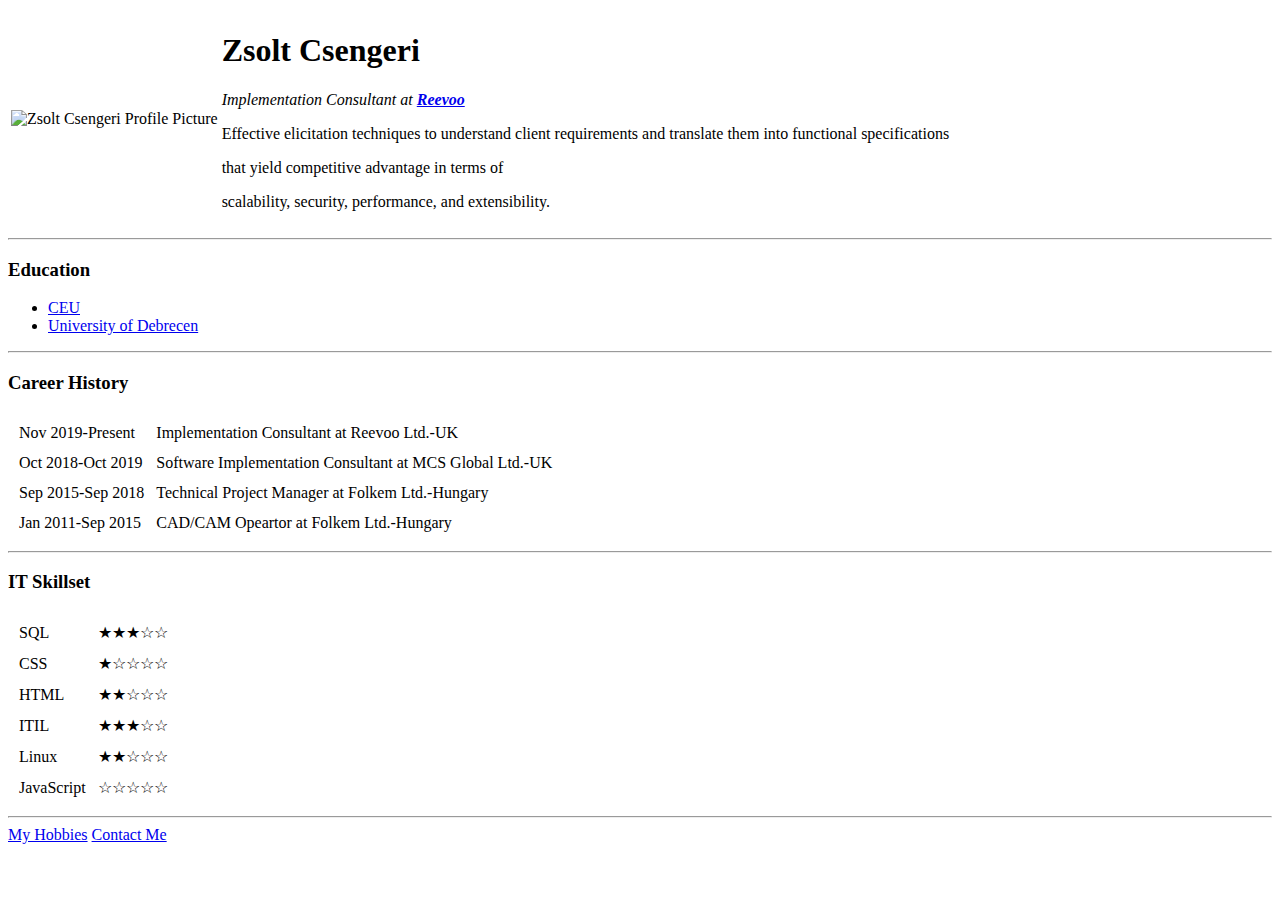
==== index.html @ ad28cb07 "Add initial CV website files" ====
<!DOCTYPE html>
<html lang="en" dir="ltr">

<head>
  <meta charset="utf-8">
  <title>🐺Zsolt's Personal Site</title>
</head>

<body>
  <table>
    <td> <img src="/home/zsolt/Desktop/Web Development/HTML Personal Site/images/Zsolt'sProfile.png" width="180" alt="Zsolt Csengeri Profile Picture">
    </td>
    <td>
      <h1>Zsolt Csengeri</h1>
      <p><em>Implementation Consultant at <strong><a href="https://www.reevoo.com/">Reevoo</a></strong></em></p>
      <p>Effective elicitation techniques to understand client requirements and translate them into functional
        specifications
      <p>that yield competitive advantage in terms of</p>
      <p>scalability, security, performance, and extensibility.</p>
    </td>
  </table>

  <hr>
  <h3>Education</h3>
  <ul>
    <li><a href="/home/zsolt/Desktop/Web Development/HTML Personal Site/CEU MSc Degree (1).pdf">CEU</a></li>
    <li><a href="/home/zsolt/Desktop/Web Development/HTML Personal Site/images/Master.png">University of Debrecen</a></li>
  </ul>
  <hr>
  <h3>Career History</h3>
  <table cellspacing="10">
    <tr>
      <td>Nov 2019-Present </td>
      <td>Implementation Consultant at Reevoo Ltd.-UK</td>
    </tr>
    <tr>
      <td>Oct 2018-Oct 2019</td>
      <td>Software Implementation Consultant at MCS Global Ltd.-UK</td>
    </tr>
    <tr>
      <td>Sep 2015-Sep 2018</td>
      <td>Technical Project Manager at Folkem Ltd.-Hungary</td>
    <tr>
      <td>Jan 2011-Sep 2015</td>
      <td>CAD/CAM Opeartor at Folkem Ltd.-Hungary</td>
    </tr>
  </table>
  <hr>
  <h3>IT Skillset</h3>
  <table cellspacing="10">
    <tr>
      <td>SQL</td>
      <td>★★★☆☆</td>
    </tr>
    <tr>
      <td>CSS</td>
      <td>★☆☆☆☆</td>
    </tr>
    <tr>
      <td>HTML</td>
      <td>★★☆☆☆</td>
    </tr>
    <tr>
      <td>ITIL</td>
      <td>★★★☆☆</td>
    </tr>
    <tr>
      <td>Linux</td>
      <td>★★☆☆☆</td>
    </tr>
    <tr>
      <td>JavaScript</td>
      <td>☆☆☆☆☆</td>
    </tr>
  </table>
  <hr>
  <a href="hobbies.html">My Hobbies</a>
  <a href="contact.html">Contact Me</a>

</body>

</html>
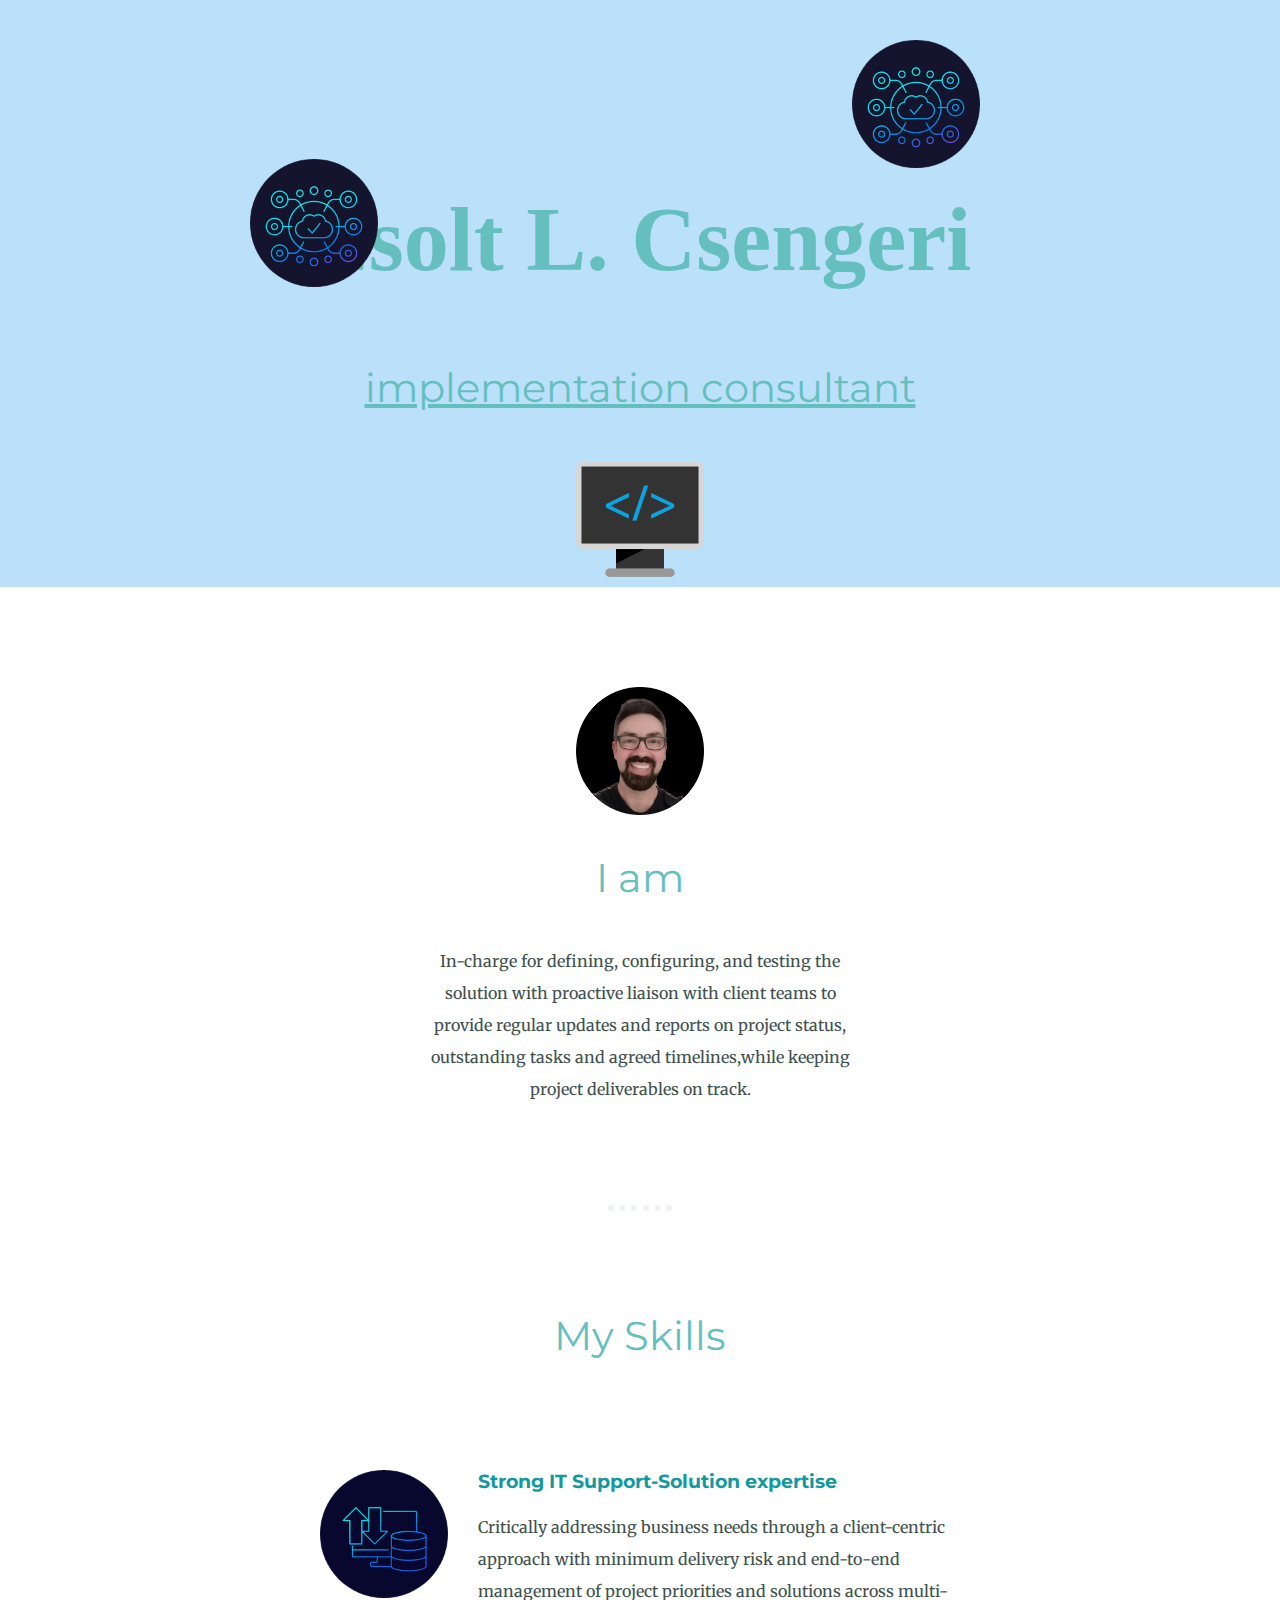
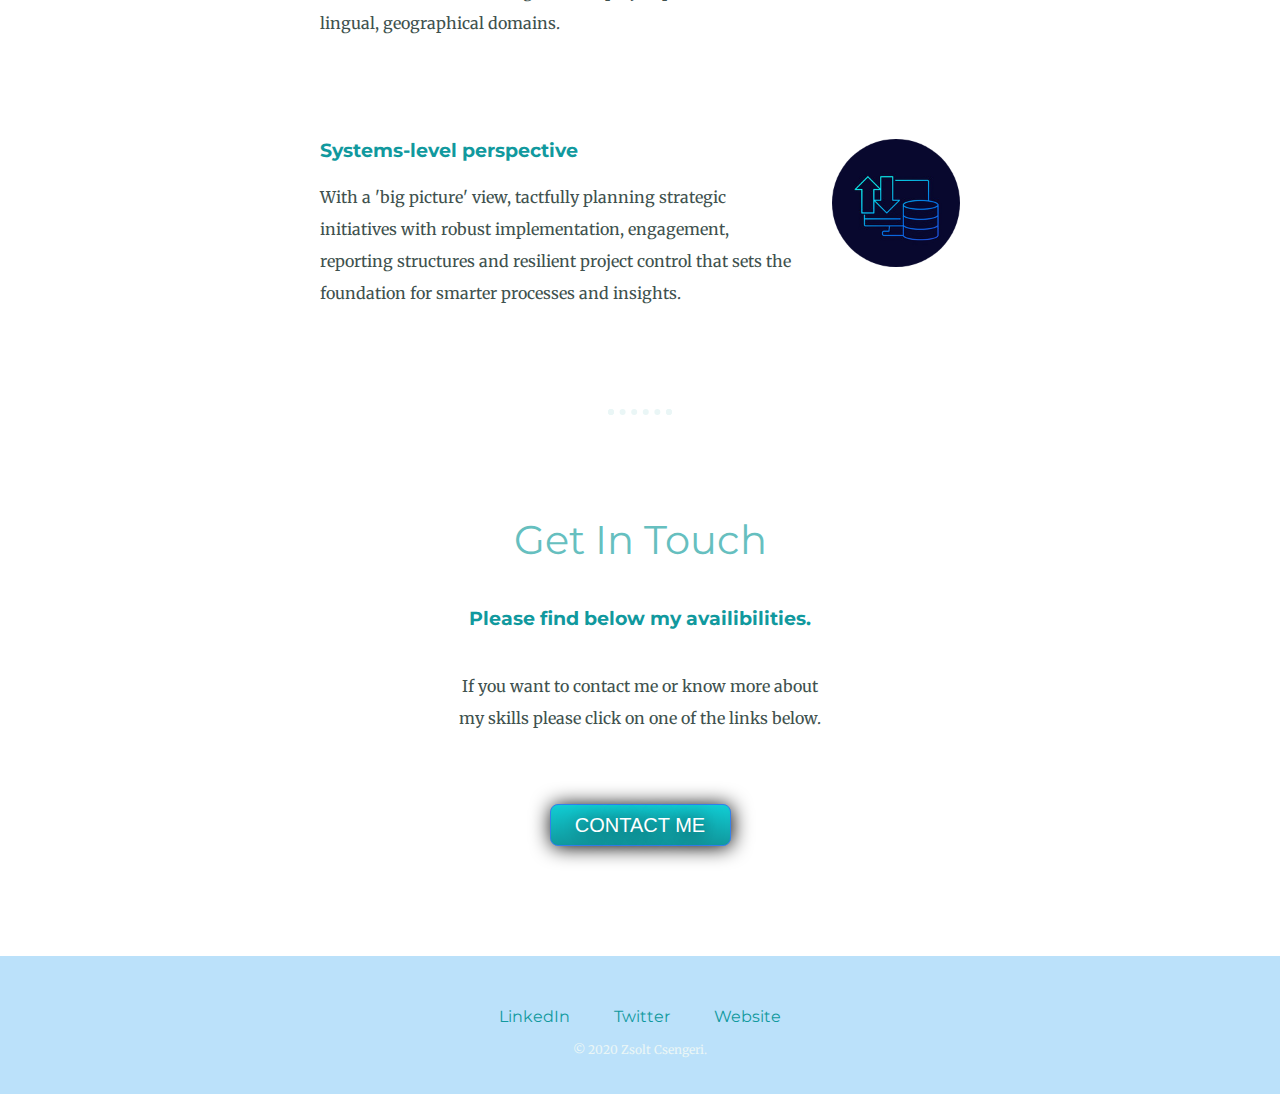
==== commit 32e9b750: "Add files via upload" ====
--- a/index.html
+++ b/index.html
@@ -3,79 +3,60 @@
 
 <head>
   <meta charset="utf-8">
-  <title>🐺Zsolt's Personal Site</title>
+  <title>Zsolt Csengeri</title>
+  <link rel="stylesheet" href="css/styles.css">
+  <link rel="icon" href="favicon (2).ico">
+  <link href="https://fonts.googleapis.com/css?family=Merriweather|Montserrat|Sacramento&display=swap" rel="stylesheet">
 </head>
 
 <body>
-  <table>
-    <td> <img src="/home/zsolt/Desktop/Web Development/HTML Personal Site/images/Zsolt'sProfile.png" width="180" alt="Zsolt Csengeri Profile Picture">
-    </td>
-    <td>
-      <h1>Zsolt Csengeri</h1>
-      <p><em>Implementation Consultant at <strong><a href="https://www.reevoo.com/">Reevoo</a></strong></em></p>
-      <p>Effective elicitation techniques to understand client requirements and translate them into functional
-        specifications
-      <p>that yield competitive advantage in terms of</p>
-      <p>scalability, security, performance, and extensibility.</p>
-    </td>
-  </table>
+  <div class="top-container">
+    <img class="top-cloud" src="images/circle-cropped-cloud.png" alt="cloud-img">
+    <h1>Zsolt L. Csengeri</h1>
+    <h2><span class="implementation"> implementation consultant</span></h2>
+    <img class="bottom-cloud" src="images/circle-cropped-cloud.png" alt="cloud-img">
+    <img class="interface"src="images/interface.png" alt="interface">
+  </div>
 
-  <hr>
-  <h3>Education</h3>
-  <ul>
-    <li><a href="/home/zsolt/Desktop/Web Development/HTML Personal Site/CEU MSc Degree (1).pdf">CEU</a></li>
-    <li><a href="/home/zsolt/Desktop/Web Development/HTML Personal Site/images/Master.png">University of Debrecen</a></li>
-  </ul>
-  <hr>
-  <h3>Career History</h3>
-  <table cellspacing="10">
-    <tr>
-      <td>Nov 2019-Present </td>
-      <td>Implementation Consultant at Reevoo Ltd.-UK</td>
-    </tr>
-    <tr>
-      <td>Oct 2018-Oct 2019</td>
-      <td>Software Implementation Consultant at MCS Global Ltd.-UK</td>
-    </tr>
-    <tr>
-      <td>Sep 2015-Sep 2018</td>
-      <td>Technical Project Manager at Folkem Ltd.-Hungary</td>
-    <tr>
-      <td>Jan 2011-Sep 2015</td>
-      <td>CAD/CAM Opeartor at Folkem Ltd.-Hungary</td>
-    </tr>
-  </table>
-  <hr>
-  <h3>IT Skillset</h3>
-  <table cellspacing="10">
-    <tr>
-      <td>SQL</td>
-      <td>★★★☆☆</td>
-    </tr>
-    <tr>
-      <td>CSS</td>
-      <td>★☆☆☆☆</td>
-    </tr>
-    <tr>
-      <td>HTML</td>
-      <td>★★☆☆☆</td>
-    </tr>
-    <tr>
-      <td>ITIL</td>
-      <td>★★★☆☆</td>
-    </tr>
-    <tr>
-      <td>Linux</td>
-      <td>★★☆☆☆</td>
-    </tr>
-    <tr>
-      <td>JavaScript</td>
-      <td>☆☆☆☆☆</td>
-    </tr>
-  </table>
-  <hr>
-  <a href="hobbies.html">My Hobbies</a>
-  <a href="contact.html">Contact Me</a>
+  <div class="middle-container">
+    <div class="profile">
+      <img class="circle-cropped-dark" src="images/circle-cropped-dark.png" width="180px" alt="Zsolt's Profile">
+      <h2>I am</h2>
+      <p class="intro">In-charge for defining, configuring, and testing the solution with proactive liaison with client teams to provide regular updates and reports on project status, outstanding tasks and agreed timelines,while keeping project
+        deliverables on track.</p>
+    </div>
+
+    <hr>
+    <div class="skills">
+      <h2>My Skills</h2>
+      <div class="skill-row">
+        <img class="IT1" src="images/circle-cropped.png" width="180px" alt="">
+        <h3>Strong IT Support-Solution expertise</h3>
+        <p class="Critically">Critically addressing business needs through a client-centric approach with minimum delivery risk and end-to-end management of project priorities and solutions across multi-lingual, geographical domains.</p>
+      </div>
+      <div class="skill-row">
+        <img class="IT2" src="images/circle-cropped.png" width="180px" alt="">
+        <h3>Systems-level perspective</h3>
+        <p class="With">With a 'big picture' view, tactfully planning strategic initiatives with robust implementation, engagement, reporting structures and resilient project control that sets the foundation for smarter processes and insights. </p>
+      </div>
+    </div>
+    <hr>
+    <div class="contact-me">
+      <h2>Get In Touch</h2>
+      <h3>Please find below my availibilities.</h3>
+      <p class="contact">If you want to contact me or know more about my skills please click on one of the links below.</p>
+      <a class="btn btn:hover" href="mailto:zsoltcsengeri@yahoo.com">CONTACT ME</a>
+    </div>
+  </div>
+
+
+  <div class="bottom-container">
+    <a class="footer-link" href="https://linkedin.com/in/zsolt-csengeri/">LinkedIn</a>
+    <a class="footer-link" href="https://twitter.com/zsoltcsengeri">Twitter</a>
+    <a class="footer-link" href="https://www.reevoo.com">Website</a>
+    <p class="copyright">© 2020 Zsolt Csengeri.</p>
+  </div>
+
 
 </body>
 
--- a/css/styles.css
+++ b/css/styles.css
@@ -0,0 +1,180 @@
+body {
+  color: #40514E;
+  margin: 0;
+  text-align: center;
+  font-family: 'Merriweather', serif;
+}
+
+h1 {
+  font-size: 5.625rem;
+  margin: 50px auto 0px auto;
+  font-family: 'Pacifico', cursive;
+  color: #66BFBF;
+  line-height: 2;
+}
+
+h2 {
+  font-family: 'Montserrat', sans-serif;
+  font-size: 2.5rem;
+  color: #66BFBF;
+  font-weight: normal;
+  padding-bottom: 10px;
+}
+
+h3 {
+  font-family: 'Montserrat', sans-serif;
+  color: #11999e;
+}
+
+p {
+  line-height: 2;
+}
+
+hr {
+  border: dotted #EAF6F6 6px;
+  border-bottom: none;
+  width: 4%;
+  margin: 100px auto;
+}
+
+a {
+  color: #11999e;
+  font-family: 'Montserrat', sans-serif;
+  margin: 10px 20px;
+  text-decoration: none;
+}
+
+a:hover {
+  color: #EAF6F6;
+}
+
+.top-container {
+  background-color: #bbe1fa;
+  position: relative;
+  padding-top: 100px;
+}
+
+.middle-container {
+  margin: 100px 0;
+}
+
+.intro {
+  width: 70%;
+  margin: auto;
+}
+
+.bottom-container {
+  background-color: #bbe1fa;
+  padding: 50px 0 20px;
+}
+
+.skill-row {
+  width: 50%;
+  margin: 100px auto 100px auto;
+  text-align: left;
+}
+
+.profile {
+  width: 50%;
+  margin: auto;
+  text-align: center;
+}
+
+.IT1 {
+  width: 20%;
+  float: left;
+  margin-right: 30px;
+}
+
+.IT2 {
+  width: 20%;
+  float: right;
+  margin-left: 30px;
+}
+
+.interface {
+  width: 10%;
+}
+
+.circle-cropped-dark {
+  width: 20%;
+}
+
+/*.Critically {
+  clear: left;
+}
+
+.With {
+  clear: right;
+}*/
+.implementation {
+  text-decoration: underline;
+}
+
+.bottom-cloud {
+  position: absolute;
+  width: 10%;
+  left: 250px;
+  bottom: 300px;
+}
+
+.top-cloud {
+  position: absolute;
+  width: 10%;
+  right: 300px;
+  top: 40px;
+}
+
+.contact {
+  width: 30%;
+  margin: 40px auto 60px;
+}
+
+.copyright {
+  color: #EAF6F6;
+  font-size: 0.75rem;
+  padding-left: 20px 0;
+}
+
+.btn {
+  background: #11CDD4;
+  background-image: -webkit-linear-gradient(top, #11CDD4, #11999E);
+  background-image: -moz-linear-gradient(top, #11CDD4, #11999E);
+  background-image: -ms-linear-gradient(top, #11CDD4, #11999E);
+  background-image: -o-linear-gradient(top, #11CDD4, #11999E);
+  background-image: linear-gradient(to bottom, #11CDD4, #11999E);
+  -webkit-border-radius: 8px;
+  -moz-border-radius: 8px;
+  border-radius: 8px;
+  height: 0px;
+  line-height: 0px;
+  color: #FFFFFF;
+  font-family: Arial;
+  width: 139px;
+  font-size: 20px;
+  font-weight: 100;
+  padding: 20px;
+  box-shadow: 1px 1px 20px 0px #000000;
+  -webkit-box-shadow: 1px 1px 20px 0px #000000;
+  -moz-box-shadow: 1px 1px 20px 0px #000000;
+  text-shadow: 1px 1px 20px #000000;
+  border: solid #337FED 1px;
+  text-decoration: none;
+  display: inline-block;
+  cursor: pointer;
+  text-align: center;
+}
+
+.btn:hover {
+  border: solid #2BC4AD 1px;
+  background: #30E3CB;
+  background-image: -webkit-linear-gradient(top, #30E3CB, #3D94F6);
+  background-image: -moz-linear-gradient(top, #30E3CB, #3D94F6);
+  background-image: -ms-linear-gradient(top, #30E3CB, #3D94F6);
+  background-image: -o-linear-gradient(top, #30E3CB, #3D94F6);
+  background-image: linear-gradient(to bottom, #30E3CB, #3D94F6);
+  -webkit-border-radius: 20px;
+  -moz-border-radius: 20px;
+  border-radius: 20px;
+  text-decoration: none;
+}
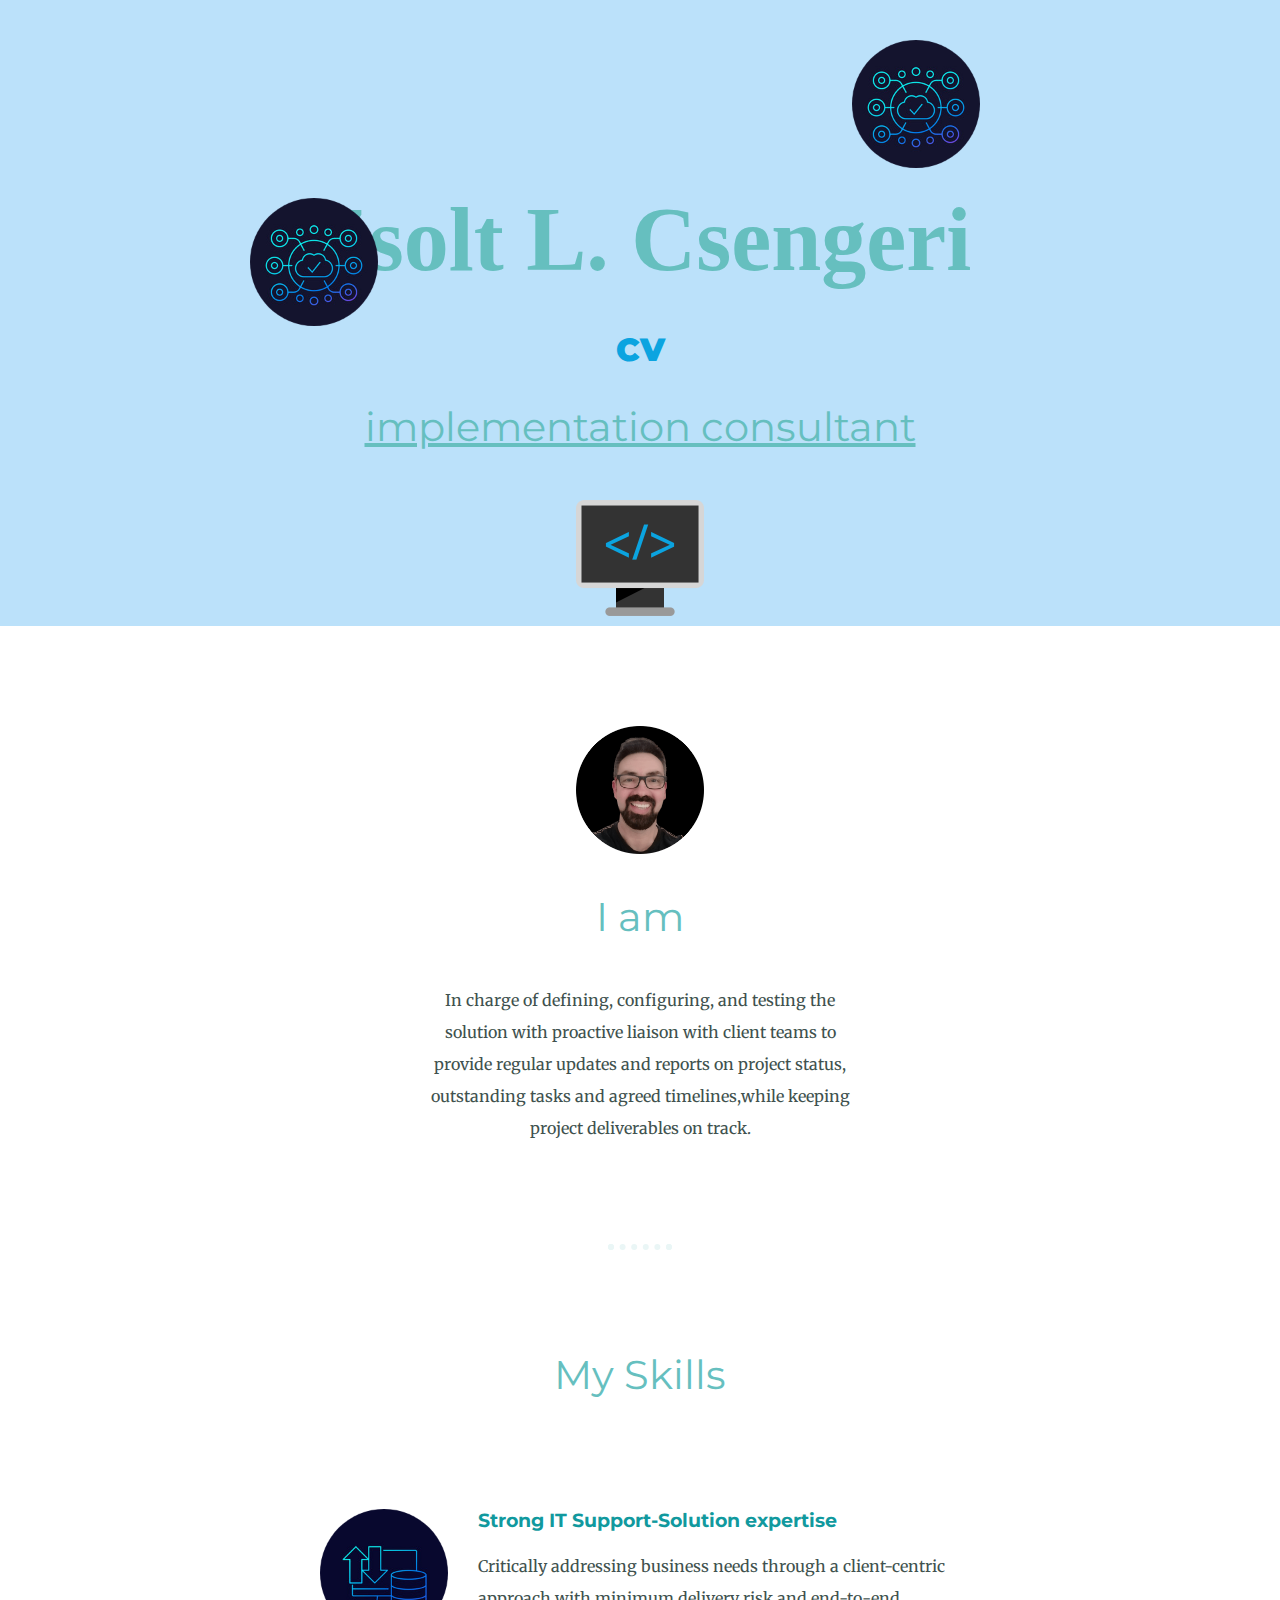
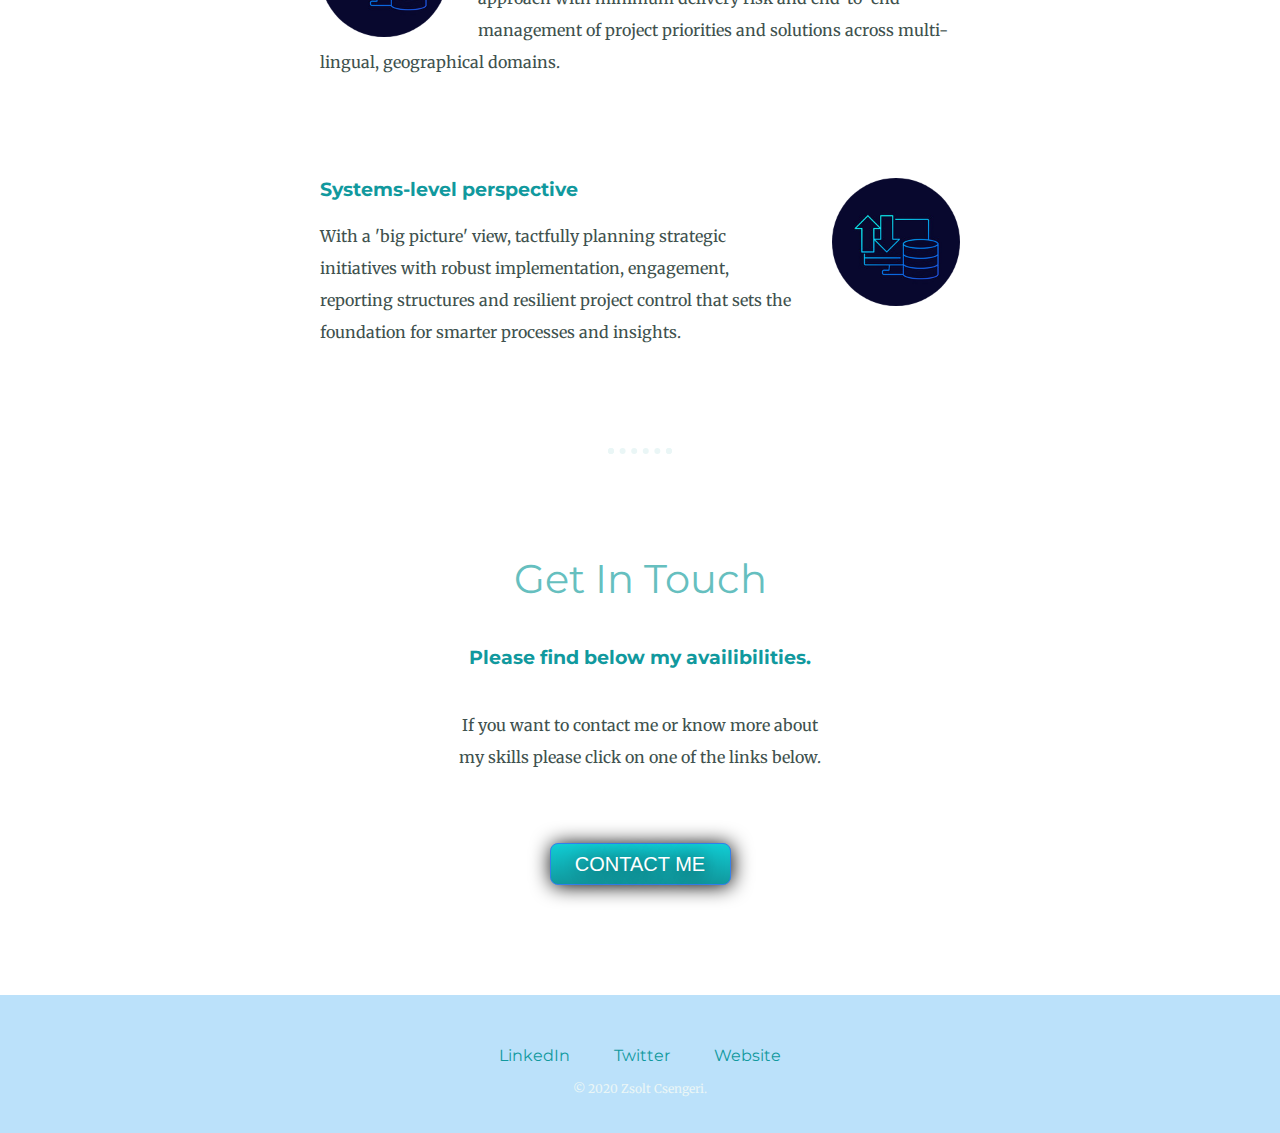
==== commit 3231596a: "Add files via upload" ====
--- a/index.html
+++ b/index.html
@@ -13,7 +13,8 @@
   <div class="top-container">
     <img class="top-cloud" src="images/circle-cropped-cloud.png" alt="cloud-img">
     <h1>Zsolt L. Csengeri</h1>
-    <h2><span class="implementation"> implementation consultant</span></h2>
+    <a class="CV" href="/Users/zsoltcsengeri/Desktop/Web Design/CSS-My Site/CV/Zsolt_Resume.pdf">CV</a>
+    <h2><span class="implementation">implementation consultant</span></h2>
     <img class="bottom-cloud" src="images/circle-cropped-cloud.png" alt="cloud-img">
     <img class="interface"src="images/interface.png" alt="interface">
   </div>
@@ -22,7 +23,7 @@
     <div class="profile">
       <img class="circle-cropped-dark" src="images/circle-cropped-dark.png" width="180px" alt="Zsolt's Profile">
       <h2>I am</h2>
-      <p class="intro">In-charge for defining, configuring, and testing the solution with proactive liaison with client teams to provide regular updates and reports on project status, outstanding tasks and agreed timelines,while keeping project
+      <p class="intro">In charge of defining, configuring, and testing the solution with proactive liaison with client teams to provide regular updates and reports on project status, outstanding tasks and agreed timelines,while keeping project
         deliverables on track.</p>
     </div>
 
--- a/css/styles.css
+++ b/css/styles.css
@@ -46,6 +46,12 @@
 
 a:hover {
   color: #EAF6F6;
+}
+
+.CV {
+  font-size: 2rem;
+  color: #0ba4e0;
+  font-weight: 900;
 }
 
 .top-container {
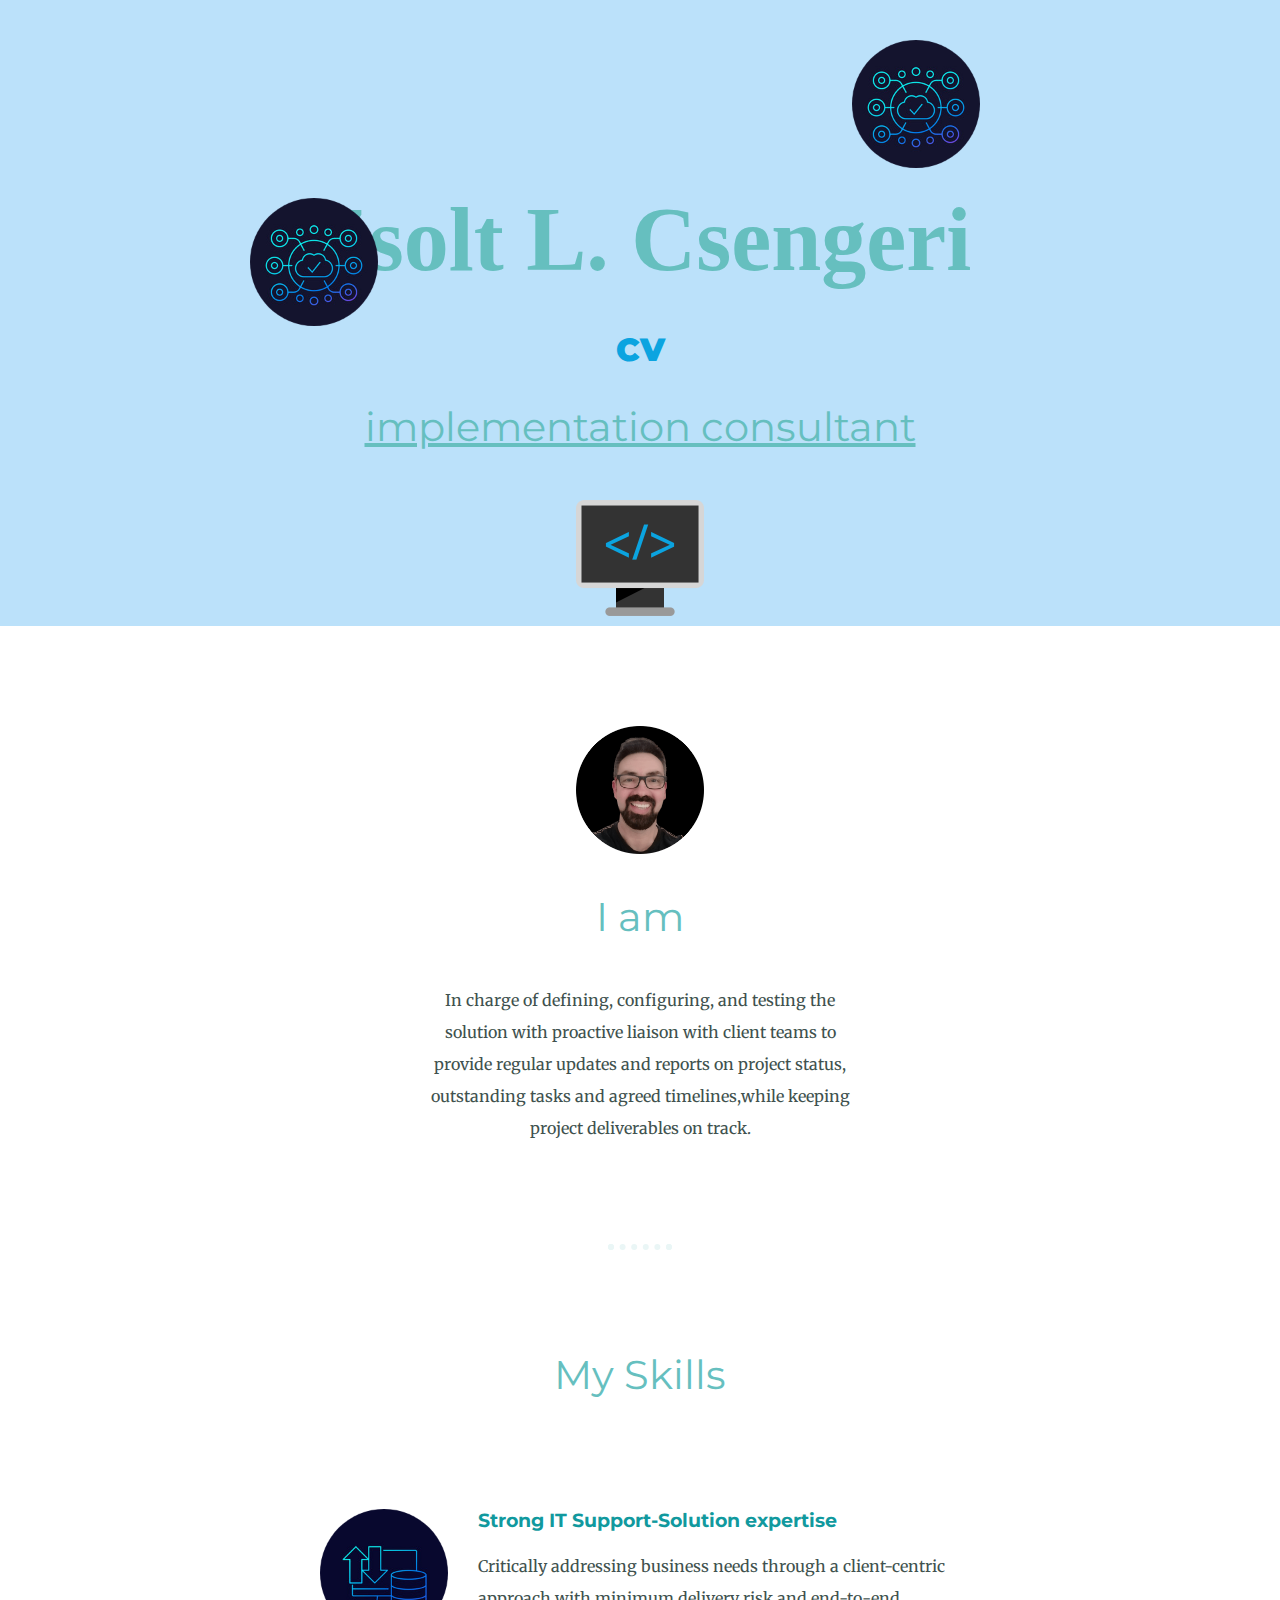
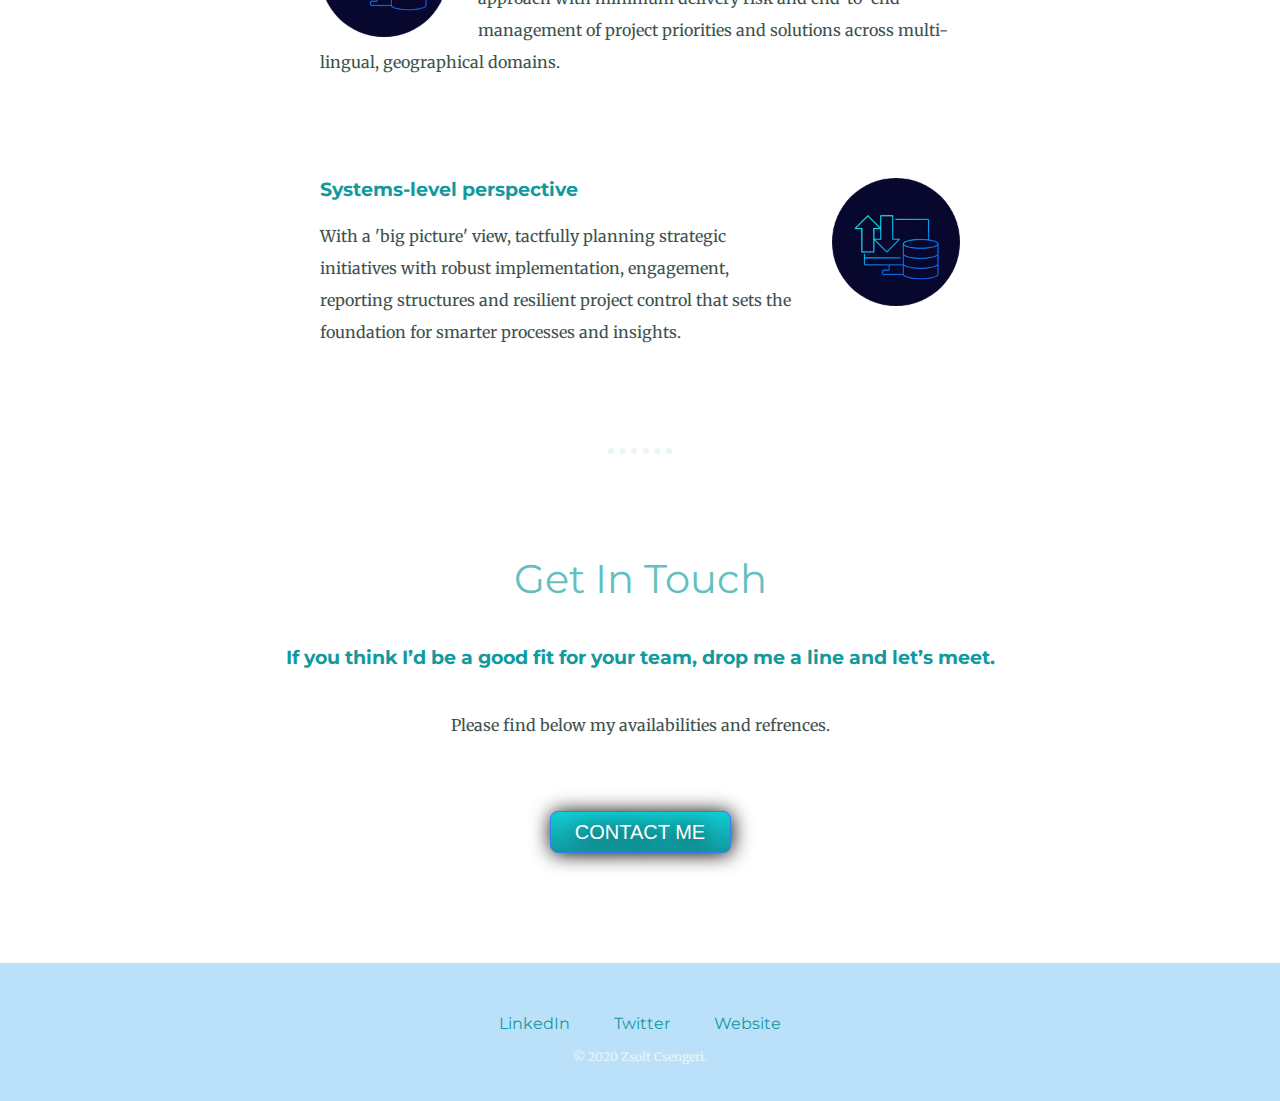
==== commit 12a1e5da: "Add files via upload" ====
--- a/index.html
+++ b/index.html
@@ -4,22 +4,24 @@
 <head>
   <meta charset="utf-8">
   <title>Zsolt Csengeri</title>
-  <link rel="stylesheet" href="css/styles.css">
   <link rel="icon" href="favicon (2).ico">
   <link href="https://fonts.googleapis.com/css?family=Merriweather|Montserrat|Sacramento&display=swap" rel="stylesheet">
+  <link rel="stylesheet" href="css/styles.css">
 </head>
 
 <body>
+
   <div class="top-container">
     <img class="top-cloud" src="images/circle-cropped-cloud.png" alt="cloud-img">
     <h1>Zsolt L. Csengeri</h1>
-    <a class="CV" href="/Users/zsoltcsengeri/Desktop/Web Design/CSS-My Site/CV/Zsolt_Resume.pdf">CV</a>
+    <a class="CV" href="CV/Zsolt_Resume.pdf">CV</a>
     <h2><span class="implementation">implementation consultant</span></h2>
     <img class="bottom-cloud" src="images/circle-cropped-cloud.png" alt="cloud-img">
-    <img class="interface"src="images/interface.png" alt="interface">
+    <img class="interface" src="images/interface.png" alt="interface">
   </div>
 
-  <div class="middle-container">
+
+<div class="middle-container">
     <div class="profile">
       <img class="circle-cropped-dark" src="images/circle-cropped-dark.png" width="180px" alt="Zsolt's Profile">
       <h2>I am</h2>
@@ -44,15 +46,15 @@
     <hr>
     <div class="contact-me">
       <h2>Get In Touch</h2>
-      <h3>Please find below my availibilities.</h3>
-      <p class="contact">If you want to contact me or know more about my skills please click on one of the links below.</p>
+      <h3>If you think I’d be a good fit for your team, drop me a line and let’s meet.</h3>
+      <p class="contact">Please find below my availabilities and refrences.</p>
       <a class="btn btn:hover" href="mailto:zsoltcsengeri@yahoo.com">CONTACT ME</a>
     </div>
   </div>
 
 
   <div class="bottom-container">
-    <a class="footer-link" href="https://linkedin.com/in/zsolt-csengeri/">LinkedIn</a>
+    <a class="footer-link" href="https://linkedin.com/in/zsolt-csengeri">LinkedIn</a>
     <a class="footer-link" href="https://twitter.com/zsoltcsengeri">Twitter</a>
     <a class="footer-link" href="https://www.reevoo.com">Website</a>
     <p class="copyright">© 2020 Zsolt Csengeri.</p>
--- a/css/styles.css
+++ b/css/styles.css
@@ -52,6 +52,7 @@
   font-size: 2rem;
   color: #0ba4e0;
   font-weight: 900;
+
 }
 
 .top-container {
